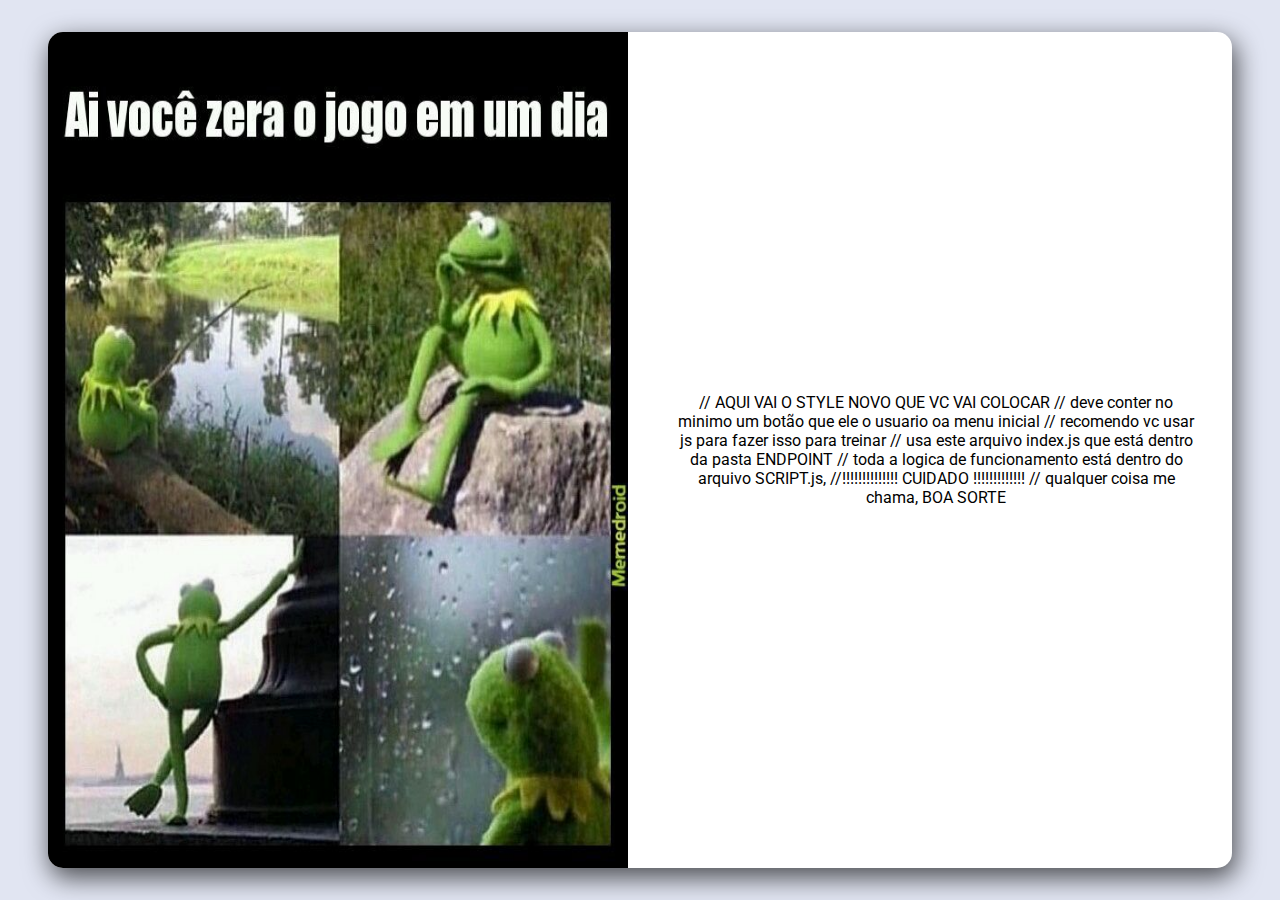
==== src/endPoint/index.html @ 5341d9a5 "Config basica para inicio do projeot" ====
<!DOCTYPE html>
<html lang="en">
<head>
    <meta charset="UTF-8">
    <meta http-equiv="X-UA-Compatible" content="IE=edge">
    <link rel="stylesheet" href="./index.css">
    <title>Fim de Game</title>
</head>
<body>
    <div class="container">
        <img class="imgMeme" src="../assets/imgs/endGame.jpeg" alt="img-meme" />
        <div class="containerRigth">
            // AQUI VAI O STYLE NOVO QUE VC VAI COLOCAR 
            
            
            // deve conter no minimo um botão que ele o usuario oa menu inicial 
            // recomendo vc usar js para fazer isso para treinar 
            // usa este arquivo index.js que está dentro da pasta ENDPOINT
            // toda a logica de funcionamento está dentro do arquivo SCRIPT.js, 
            //!!!!!!!!!!!!!! CUIDADO !!!!!!!!!!!!!
            // qualquer coisa me chama, BOA SORTE

        </div>
    </div>    
</body>
</html>
---- src/endPoint/index.css ----
@import url('https://fonts.googleapis.com/css2?family=Akshar&family=BIZ+UDPGothic&family=Roboto&display=swap');

* {
    font-family: 'Roboto', sans-serif;
    box-sizing: border-box;
    margin: 0px;
    padding: 0px;
}


body{
    display: flex;
    flex-direction: column;

    justify-content: center;
    align-items: center;

    width: 100%;
    height: 100vh;

    padding: 2rem 3rem;

    background-color: #e1e5f2;
}


.container{
    display: flex;
    flex-direction: row;
    
    align-items: center;
    justify-content: space-between;

    width: 100%;
    height: 100%;

    background-color: white;
    -webkit-box-shadow: 3px 9px 26px 1px rgba(0,0,0,0.66); 
    box-shadow: 3px 9px 26px 1px rgba(0,0,0,0.66);
    border-radius: 15px;
}

.imgMeme{
    height: 100%;
    min-height: 100%;

    width: 49%;
    min-height: 400px;

    border-radius: 15px 0px 0px 15px;
}

.containerRigth{
    display: flex;
    flex-direction: column;

    justify-content: space-evenly;
    align-items: center;
    text-align: center;

    width: 50%;
    height: 100%;

    padding: 2em;
}
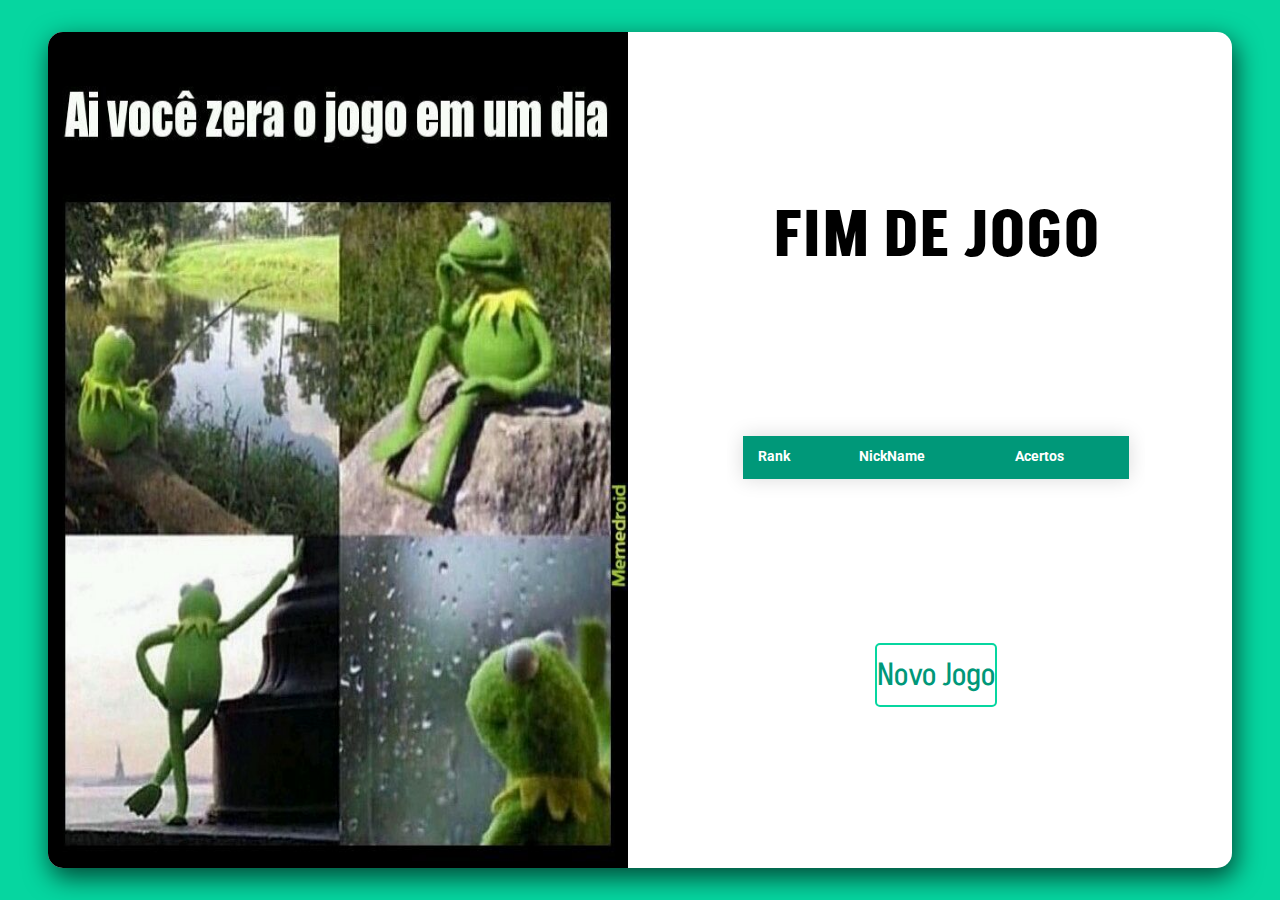
==== commit 5e0c0202: "endPoint" ====
--- a/src/endPoint/index.html
+++ b/src/endPoint/index.html
@@ -4,23 +4,41 @@
     <meta charset="UTF-8">
     <meta http-equiv="X-UA-Compatible" content="IE=edge">
     <link rel="stylesheet" href="./index.css">
+    <link rel="stylesheet" href="../style.css">
     <title>Fim de Game</title>
+    
 </head>
 <body>
     <div class="container">
         <img class="imgMeme" src="../assets/imgs/endGame.jpeg" alt="img-meme" />
         <div class="containerRigth">
+            <!--
             // AQUI VAI O STYLE NOVO QUE VC VAI COLOCAR 
-            
-            
             // deve conter no minimo um botão que ele o usuario oa menu inicial 
             // recomendo vc usar js para fazer isso para treinar 
             // usa este arquivo index.js que está dentro da pasta ENDPOINT
             // toda a logica de funcionamento está dentro do arquivo SCRIPT.js, 
             //!!!!!!!!!!!!!! CUIDADO !!!!!!!!!!!!!
             // qualquer coisa me chama, BOA SORTE
-
+            -->
+            <div class="Welcome">
+                <h1>FIM DE JOGO</h1>
+            </div>
+            <div class="victoryTable">
+                <table class="styled-table" id="table">
+                    <tr>
+                        <th>Rank</th>
+                        <th>NickName</th>
+                        <th>Acertos</th>
+                    </tr>
+                </table>
+            </div> 
+            <a href="../index.html">
+                <div class="link">Novo Jogo</div>
+            </a>
         </div>
-    </div>    
+    </div>
+    
+    
 </body>
 </html>--- a/src/style.css
+++ b/src/style.css
@@ -0,0 +1,210 @@
+@import url('https://fonts.googleapis.com/css2?family=Akshar&family=BIZ+UDPGothic&family=Roboto&display=swap');
+
+* {
+    font-family: 'Roboto', sans-serif;
+    box-sizing: border-box;
+    margin: 0px;
+    padding: 0px;
+}
+
+
+body{
+    display: flex;
+    flex-direction: column;
+
+    justify-content: center;
+    align-items: center;
+
+    width: 100%;
+    height: 100vh;
+
+    padding: 2rem 3rem;
+
+    background-color: #06D6A0;
+}
+
+a{ text-decoration: none;}
+
+input{
+    width: 100%;
+    height: 3em;
+        
+    font-size: 1em;
+
+    border: none;
+    border-bottom: 2px solid #06D6A0;
+    outline: none;
+}
+
+
+label{
+    font-family: 'BIZ UDPGothic', sans-serif;
+}
+
+.container{
+    display: flex;
+    flex-direction: row;
+    
+    align-items: center;
+    justify-content: space-between;
+
+    width: 100%;
+    height: 100%;
+
+    background-color: white;
+    -webkit-box-shadow: 3px 9px 26px 1px rgba(0,0,0,0.66); 
+    box-shadow: 3px 9px 26px 1px rgba(0,0,0,0.66);
+    border-radius: 15px;
+}
+
+.imgMeme{
+    height: 100%;
+    min-height: 100%;
+
+    width: 49%;
+    min-height: 400px;
+
+    border-radius: 15px 0px 0px 15px;
+}
+
+.containerRigth{
+    display: flex;
+    flex-direction: column;
+
+    justify-content: space-evenly;
+    align-items: center;
+    text-align: center;
+
+    width: 50%;
+    height: 100%;
+
+    padding: 2em;
+}
+
+.Welcome {
+    max-width: 600px;
+}
+
+.Welcome h1{
+    font-family: 'Akshar', sans-serif;
+    font-weight: 700;
+    font-size: 4em;    
+}
+
+.Welcome span{
+    font-family: 'Roboto', sans-serif;
+    font-weight: 600;
+    font-size: 20px;    
+}
+
+.link{
+    display: flex;
+    flex-direction: row;
+
+    align-items: center;
+    justify-content: center;
+    text-align: center;
+
+    width: 100%;
+    height: 2em;
+
+    margin: 10px 0px 0px 0px;
+
+    background-color: white;
+    border: solid 2px #06D6A0;
+    border-radius: 5px;
+
+    font-family: 'Akshar', sans-serif;
+    font-size: 2em;
+    color: #009879;
+    
+    cursor: pointer;
+}
+
+a:hover > .link{
+    transition: 0.3s;
+    color: white;
+    background-color: #06D6A0;
+}
+
+.players{
+    width: 75%;
+
+    text-align: initial;
+}
+
+.victoryTable{
+    width: 79%;
+    max-height: 50%;
+    
+    padding: 0em 1em;
+    
+    overflow-y: scroll;
+}
+
+.styled-table {
+    border-collapse: collapse;
+    margin: 25px 0;
+    font-size: 0.9em;
+    font-family: sans-serif;
+    box-shadow: 0 0 20px rgba(0, 0, 0, 0.15);
+}
+table {
+    width: 100%;
+    border-collapse: collapse;
+    text-align: center;
+  }
+  
+th {
+    position: sticky;
+    top: 0;
+    background-color: #009879;
+    color: #ffffff;
+    text-align: left;
+}
+
+.styled-table thead tr {
+    background-color: #009879;
+    color: #ffffff;
+    text-align: left;
+}
+
+.styled-table th,
+.styled-table td {
+    padding: 12px 15px;
+}
+
+.styled-table tbody tr {
+    border-bottom: 1px solid #dddddd;
+}
+
+.styled-table tbody tr:nth-of-type(even) {
+    background-color: #f3f3f3;
+}
+
+.styled-table tbody tr:last-of-type {
+    border-bottom: 2px solid #009879;
+}
+
+.styled-table tbody tr.active-row {
+   font-weight: bold;
+    color: #009879;
+}
+ 
+@media  screen and (max-width: 900px) {
+    body{
+        height: auto;
+    }
+    .imgMeme{
+        height: 100%;
+        width: 100%;
+        border-radius: 10px 10px 3px 3px;
+    }
+    .container{
+        flex-direction: column;
+        height:auto ;
+    }
+    .containerRigth{
+        width: auto;
+    }
+}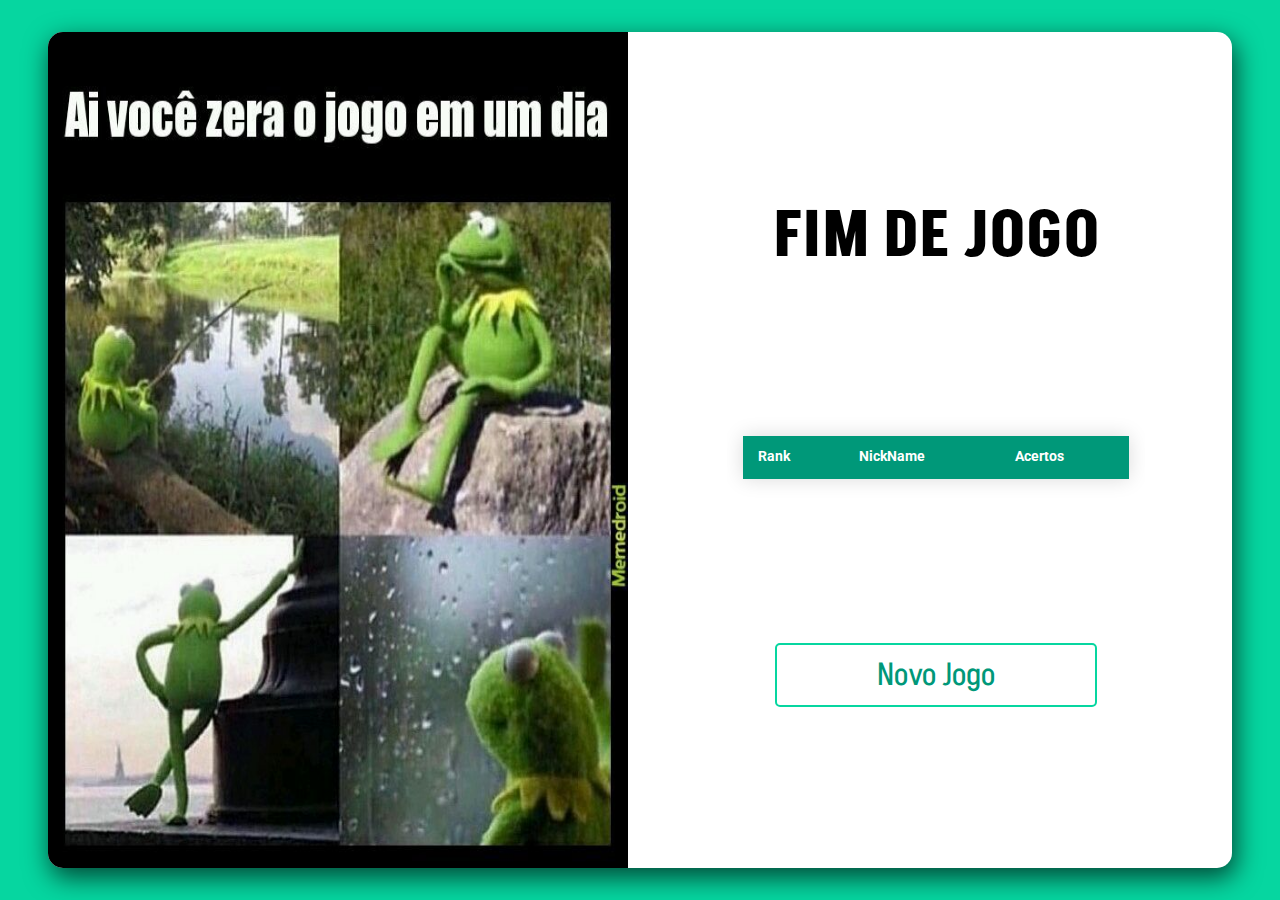
==== commit f4cdec99: "Finalizado parte endPoint" ====
--- a/src/endPoint/index.html
+++ b/src/endPoint/index.html
@@ -5,22 +5,15 @@
     <meta http-equiv="X-UA-Compatible" content="IE=edge">
     <link rel="stylesheet" href="./index.css">
     <link rel="stylesheet" href="../style.css">
+    <link rel="icon" type="image/x-icon" href="/src/assets/imgs/interrogation-mark.png">
     <title>Fim de Game</title>
     
 </head>
-<body>
+<body onload="loadTable()">
+    <script src="../script.js"></script>
     <div class="container">
         <img class="imgMeme" src="../assets/imgs/endGame.jpeg" alt="img-meme" />
         <div class="containerRigth">
-            <!--
-            // AQUI VAI O STYLE NOVO QUE VC VAI COLOCAR 
-            // deve conter no minimo um botão que ele o usuario oa menu inicial 
-            // recomendo vc usar js para fazer isso para treinar 
-            // usa este arquivo index.js que está dentro da pasta ENDPOINT
-            // toda a logica de funcionamento está dentro do arquivo SCRIPT.js, 
-            //!!!!!!!!!!!!!! CUIDADO !!!!!!!!!!!!!
-            // qualquer coisa me chama, BOA SORTE
-            -->
             <div class="Welcome">
                 <h1>FIM DE JOGO</h1>
             </div>
@@ -36,9 +29,9 @@
             <a href="../index.html">
                 <div class="link">Novo Jogo</div>
             </a>
+
+            
         </div>
     </div>
-    
-    
 </body>
 </html>--- a/src/style.css
+++ b/src/style.css
@@ -107,6 +107,8 @@
 
     width: 100%;
     height: 2em;
+
+    padding: 0 100px 0 100px;
 
     margin: 10px 0px 0px 0px;
 
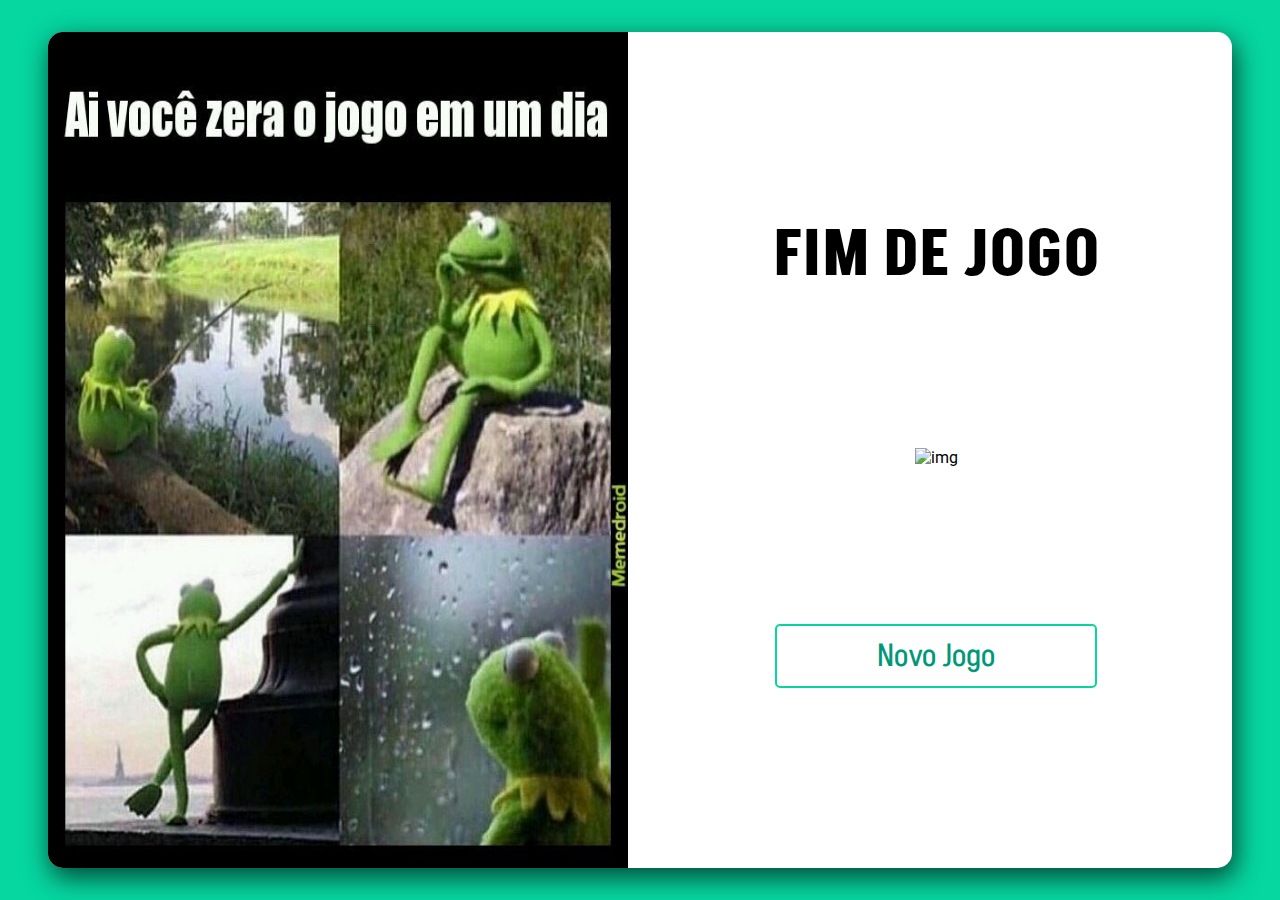
==== commit 42d98bab: "Configurando o enter no input inicial do name" ====
--- a/src/endPoint/index.html
+++ b/src/endPoint/index.html
@@ -9,7 +9,7 @@
     <title>Fim de Game</title>
     
 </head>
-<body onload="loadTable()">
+<body onload="endPoint()">
     <script src="../script.js"></script>
     <div class="container">
         <img class="imgMeme" src="../assets/imgs/endGame.jpeg" alt="img-meme" />
@@ -17,15 +17,7 @@
             <div class="Welcome">
                 <h1>FIM DE JOGO</h1>
             </div>
-            <div class="victoryTable">
-                <table class="styled-table" id="table">
-                    <tr>
-                        <th>Rank</th>
-                        <th>NickName</th>
-                        <th>Acertos</th>
-                    </tr>
-                </table>
-            </div> 
+            <img id="bororo" src="" alt="img">
             <a href="../index.html">
                 <div class="link">Novo Jogo</div>
             </a>
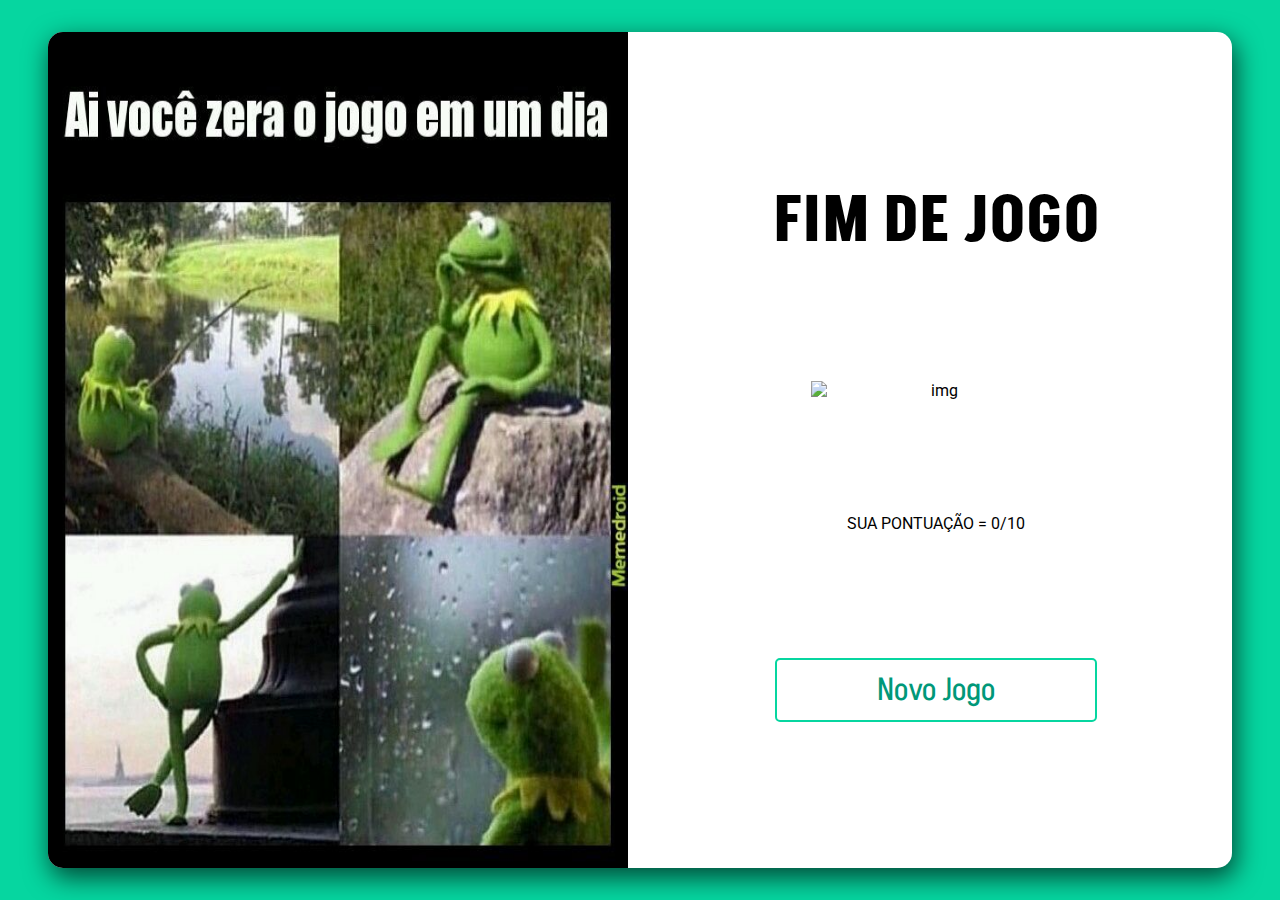
==== commit f5896ee8: "endPoint finalizado" ====
--- a/src/endPoint/index.html
+++ b/src/endPoint/index.html
@@ -17,7 +17,8 @@
             <div class="Welcome">
                 <h1>FIM DE JOGO</h1>
             </div>
-            <img id="bororo" src="" alt="img">
+            <img id="imgResult" src="" alt="img">
+            <p id="hit"></p>
             <a href="../index.html">
                 <div class="link">Novo Jogo</div>
             </a>
--- a/src/endPoint/index.css
+++ b/src/endPoint/index.css
@@ -40,6 +40,10 @@
     border-radius: 15px;
 }
 
+#imgResult {
+    width: 250px;
+}
+
 .imgMeme{
     height: 100%;
     min-height: 100%;
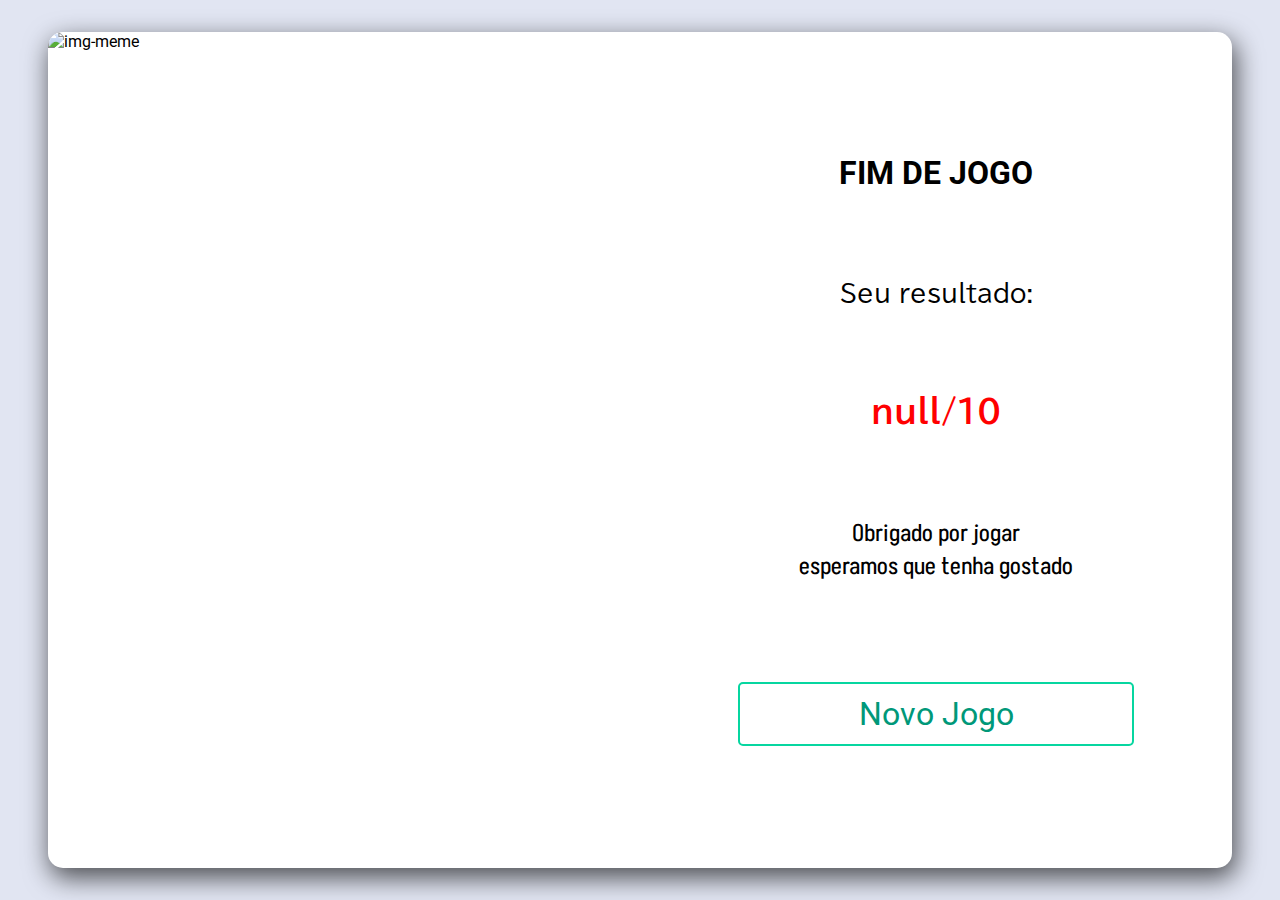
==== commit 22ab917b: "Config logica" ====
--- a/src/endPoint/index.html
+++ b/src/endPoint/index.html
@@ -1,30 +1,32 @@
 <!DOCTYPE html>
 <html lang="en">
+
 <head>
     <meta charset="UTF-8">
     <meta http-equiv="X-UA-Compatible" content="IE=edge">
     <link rel="stylesheet" href="./index.css">
-    <link rel="stylesheet" href="../style.css">
     <link rel="icon" type="image/x-icon" href="/src/assets/imgs/interrogation-mark.png">
     <title>Fim de Game</title>
-    
 </head>
+
 <body onload="endPoint()">
     <script src="../script.js"></script>
     <div class="container">
-        <img class="imgMeme" src="../assets/imgs/endGame.jpeg" alt="img-meme" />
+        <img id="imgResult" class="imgMeme" src="" alt="img-meme" />
         <div class="containerRigth">
             <div class="Welcome">
                 <h1>FIM DE JOGO</h1>
             </div>
-            <img id="imgResult" src="" alt="img">
-            <p id="hit"></p>
-            <a href="../index.html">
+            <span  class="pontos1" >Seu resultado:</span> 
+            <span class="pontos" id="hit"></span>
+            <span class="textFim" >
+                Obrigado por jogar </br> esperamos que tenha gostado </br> 
+            </span>
+            <a href="../index.html" class="link">
                 <div class="link">Novo Jogo</div>
             </a>
-
-            
         </div>
     </div>
 </body>
+
 </html>--- a/src/endPoint/index.css
+++ b/src/endPoint/index.css
@@ -23,6 +23,21 @@
     background-color: #e1e5f2;
 }
 
+.pontos{
+    color: red;
+    font-weight: bolder;
+    font-size: 2em;
+    font-family: 'BIZ UDPGothic', sans-serif;
+}
+
+.pontos1{
+    font-size: 1.5em;
+    font-family: 'BIZ UDPGothic', sans-serif;
+}
+
+.Welcome{
+    font-family: 'BIZ UDPGothic', sans-serif;
+}
 
 .container{
     display: flex;
@@ -40,10 +55,6 @@
     border-radius: 15px;
 }
 
-#imgResult {
-    width: 250px;
-}
-
 .imgMeme{
     height: 100%;
     min-height: 100%;
@@ -52,6 +63,10 @@
     min-height: 400px;
 
     border-radius: 15px 0px 0px 15px;
+}
+.textFim{
+    font-family: "Akshar";
+    font-size: x-large;
 }
 
 .containerRigth{
@@ -68,3 +83,36 @@
     padding: 2em;
 }
 
+a{
+    display: flex;
+    flex-direction: row;
+
+    align-items: center;
+    justify-content: center;
+    text-align: center;
+
+    width: 75%;
+    height: 2em;
+
+    padding: 0 100px 0 100px;
+
+    margin: 10px 0px 0px 0px;
+
+    background-color: white;
+    border: solid 2px #06D6A0;
+    border-radius: 5px;
+
+    font-family: 'Akshar', sans-serif;
+    font-size: 2em;
+    color: #009879;
+    
+    cursor: pointer;
+
+    text-decoration: none;
+}
+
+a:hover {
+    transition: 0.3s;
+    color: white;
+    background-color: #06D6A0;
+}